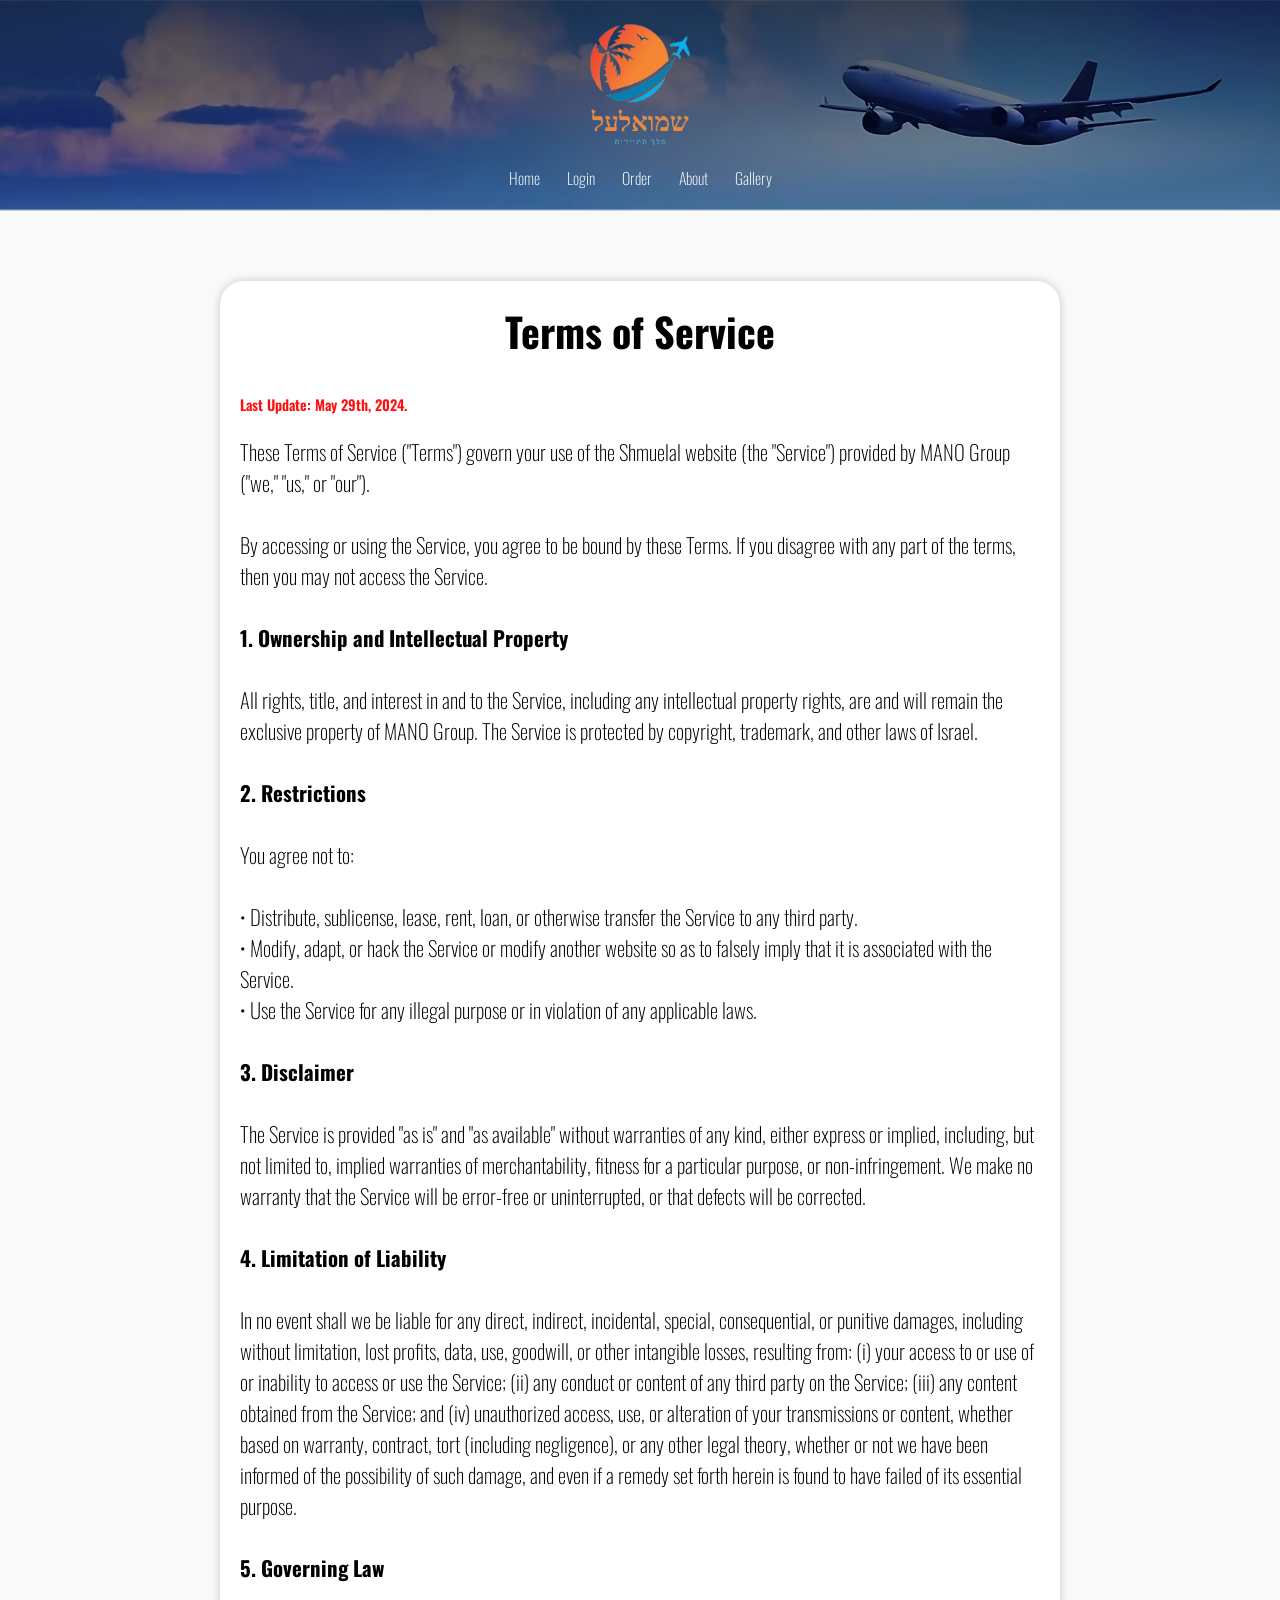
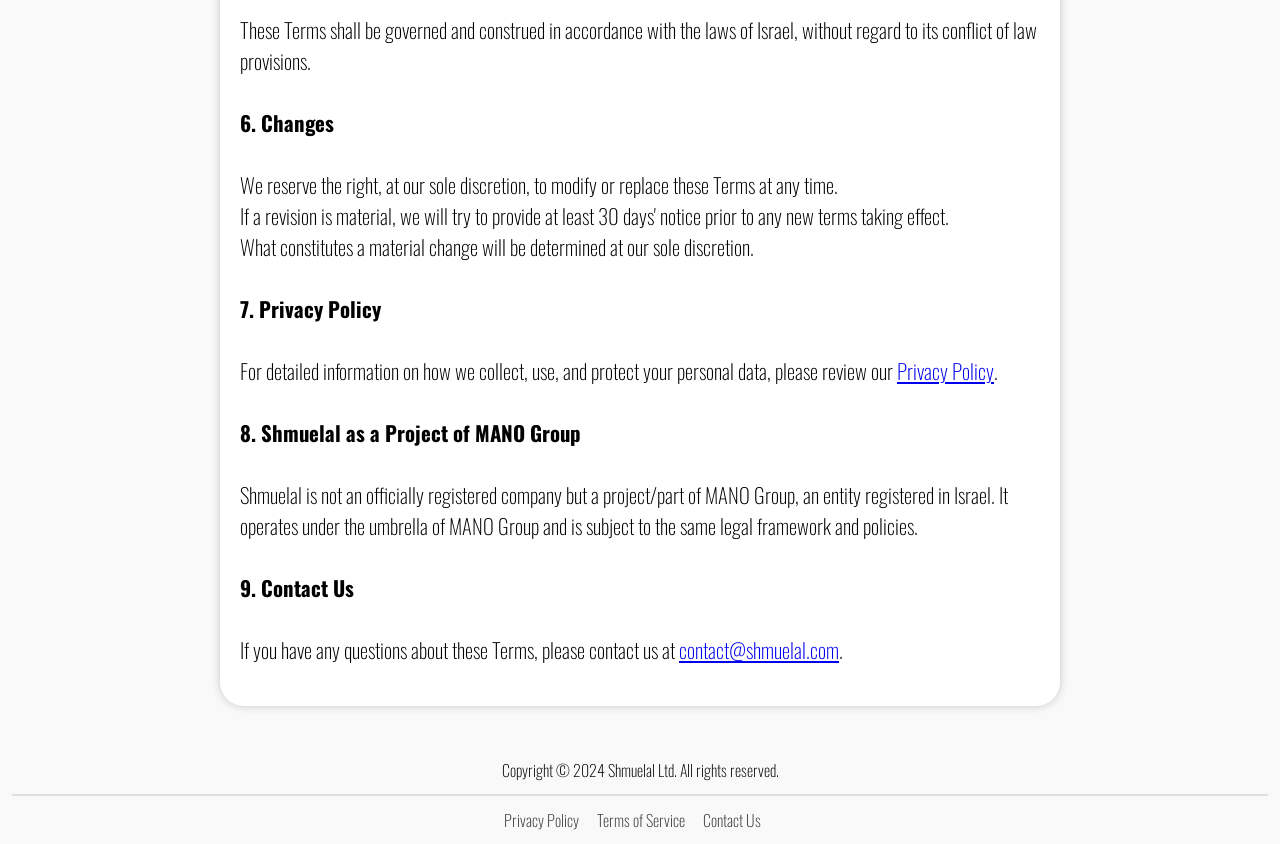
==== terms.html @ b432f90d "upload" ====
<!DOCTYPE html>
<html lang="en">
<head>
    <meta charset="UTF-8">
    <meta name="viewport" content="width=device-width, initial-scale=1.0">
    <link rel="stylesheet" href="style.css">
    <title>Terms of Service • Shmuelal</title>
    <link rel="icon" href="images/core/favicon.ico" type="image/x-icon">
    <link href="https://fonts.googleapis.com/css2?family=Oswald:wght@400;500;700&display=swap" rel="stylesheet">
</head>
<body>
    <header>
        <a href="index.html">
            <img src="images/core/logo.png" alt="Shmuelal Logo" class="logo">
        </a>
        <nav>
            <ul>
                <li><a href="index.html">Home</a></li>
                <li><a href="login.html">Login</a></li>
                <li><a href="order.html">Order</a></li>
                <li><a href="about.html">About</a></li>
                <li><a href="gallery.html">Gallery</a></li>
            </ul>
        </nav>
    </header>
    <main>
        <section class="about-section">
            <h1>Terms of Service</h1>
            <p class="last-update">Last Update: May 29th, 2024.</p>
            <p>These Terms of Service ("Terms") govern your use of the Shmuelal website (the "Service") provided by MANO Group ("we," "us," or "our").<br><br>
            
                By accessing or using the Service, you agree to be bound by these Terms. If you disagree with any part of the terms, then you may not access the Service.<br><br>
                
                <b>1. Ownership and Intellectual Property</b><br><br>
                
                All rights, title, and interest in and to the Service, including any intellectual property rights, are and will remain the exclusive property of MANO Group. The Service is protected by copyright, trademark, and other laws of Israel.<br><br>
                
                <b>2. Restrictions</b><br><br>
                
                You agree not to:<br><br>
                • Distribute, sublicense, lease, rent, loan, or otherwise transfer the Service to any third party.<br>
                • Modify, adapt, or hack the Service or modify another website so as to falsely imply that it is associated with the Service.<br>
                • Use the Service for any illegal purpose or in violation of any applicable laws.<br><br>
                <b>3. Disclaimer</b><br><br>
                
                The Service is provided "as is" and "as available" without warranties of any kind, either express or implied, including, but not limited to, implied warranties of merchantability, fitness for a particular purpose, or non-infringement. We make no warranty that the Service will be error-free or uninterrupted, or that defects will be corrected.<br><br>
                
                <b>4. Limitation of Liability</b><br><br>
                
                In no event shall we be liable for any direct, indirect, incidental, special, consequential, or punitive damages, including without limitation, lost profits, data, use, goodwill, or other intangible losses, resulting from: (i) your access to or use of or inability to access or use the Service; (ii) any conduct or content of any third party on the Service; (iii) any content obtained from the Service; and (iv) unauthorized access, use, or alteration of your transmissions or content, whether based on warranty, contract, tort (including negligence), or any other legal theory, whether or not we have been informed of the possibility of such damage, and even if a remedy set forth herein is found to have failed of its essential purpose.<br><br>
                
                <b>5. Governing Law</b><br><br>
                
                These Terms shall be governed and construed in accordance with the laws of Israel, without regard to its conflict of law provisions.<br><br>
                
                <b>6. Changes</b><br><br>
                
                We reserve the right, at our sole discretion, to modify or replace these Terms at any time.<br>If a revision is material, we will try to provide at least 30 days' notice prior to any new terms taking effect.<br>What constitutes a material change will be determined at our sole discretion.<br><br>
                
                <b>7. Privacy Policy</b><br><br>
            
                For detailed information on how we collect, use, and protect your personal data, please review our <a href="privacy.html">Privacy Policy</a>.<br><br>
                
                <b>8. Shmuelal as a Project of MANO Group</b><br><br>
            
                Shmuelal is not an officially registered company but a project/part of MANO Group, an entity registered in Israel. It operates under the umbrella of MANO Group and is subject to the same legal framework and policies.<br><br>
                
                <b>9. Contact Us</b><br><br>
                
                If you have any questions about these Terms, please contact us at <a href="mailto:contact@shmuelal.com">contact@shmuelal.com</a>.</p>            
        </section>
    </main>
    <footer>
        <p>Copyright © 2024 Shmuelal Ltd. All rights reserved.</p>
        <hr>
        <div>
            <a href="privacy.html">Privacy Policy</a>
            <a href="terms.html">Terms of Service</a>
            <a href="contact.html">Contact Us</a>
        </div>
    </footer>
</body>
</html>
---- style.css ----
@import url('https://fonts.googleapis.com/css2?family=Libre+Barcode+128+Text&family=Poppins:wght@400;500;600;700&display=swap');

:root {
    --default-border-radius: 24px;
    --gradient-button-background: linear-gradient(to right, #26a8ff, #00ccff);
}

main {
    display: flex;
    flex-direction: column;
    justify-content: center;
    align-items: center;
    min-height: 80vh;
}

html {
    margin: 0;
    padding: 0;
    width: 100%;
    height: 100%;
}

header {
    background-image: linear-gradient(to top, rgba(255, 255, 255, 1) 0%, rgba(0,0,0,0) 1%, rgba(0, 0, 0, 0.5) 100%), url('images/core/header.png');
    background-size: cover;
    background-position: center;
    padding: 20px 10px 5px;
    margin: 0 0 30px;
    border: none;
}

header img.logo {
    margin-top: 4px;
    max-width: 100px;
}

body {
    font-family: 'Oswald', cursive;
    text-align: center;
    padding: 0;
    margin: 0;
    background: #f9f9f9;
    font-weight: 100;
}

footer {
    text-align: center;
    background-color: #f9f9f9;
    padding: 12px;
    text-align: center;
}

footer p {
    margin: 0;
}

footer hr {
    margin: 12px 0;
    border: none;
    border-top: 2px solid #dfdfdf;
    width: 100%;
}

footer div {
    margin-top: 10px;
}

footer div a {
    text-decoration: none;
    color: #333;
    margin-right: 15px;
}

nav {
    margin: auto;

}

nav ul li {
    display: inline;
    margin: 0 12px;
}

nav ul li a {
    color: white;
    text-decoration: none;
}

button {
    margin-top: 20px;
    padding: 10px 20px;
    background: var(--gradient-button-background);
    color: white;
    border: none;
    border-radius: var(--default-border-radius);
    cursor: pointer;
    font-size: 16px;
    font-weight: 600;
    width: 200px;
}

button:hover {
    background-color: #0056b3;
}

.imagee {
    width: 100%;
    cursor: pointer;
    transition: all 0.35s ease;
    border-radius: 10px;
}

.imagee:hover {
    scale: 1.065;
}

.imagee.fullscreen {
    position: fixed;
    top: 0;
    left: 0;
    width: 100vw;
    height: 100vh;
    transform: scale(1);
    z-index: 999;
    border-radius: 0;
    transition: none;
}

.imagee.fullscreen:hover {
    scale: 1;
}

article {
    background-color: #fff;
    box-shadow: 0 0 10px rgba(0,0,0,0.2);
    margin: 20px auto;
    padding: 20px;
    max-width: 800px;
}

ul {
    list-style-type: none;
    padding: 0;
}

.about-section {
    margin: 40px auto;
    padding: 20px;
    background-color: #fff;
    box-shadow: 0 0 10px rgba(0,0,0,0.2);
    border-radius: var(--default-border-radius);
    max-width: 800px;
}

.about-section h1 {
    text-align: middle;
    margin-top: 0;
    font-size: 2.5rem;
}

.about-section h2 {
    text-align: middle;
    margin-top: 0;
    font-size: 2.0rem;
}

.about-section center {
    text-align: middle;
    margin-top: 0;
    font-size: 1.3rem;
}

.about-section p {
    text-align: left;
    font-size: 1.3rem;
}

.about-section p.last-update {
    color: #ff1010;
    font-weight: 600;
    font-size: 0.9rem;
    margin: 0;
    padding: 0;
}

.contact-section {
    margin: 40px auto;
    padding: 30px;
    background-color: #fff;
    box-shadow: 0 0 10px rgba(0,0,0,0.2);
    border-radius: var(--default-border-radius);
    max-width: 800px;
}

.contact-section input[type="text"] {
    display: block;
    width: 94.4%;
    padding: 14px;
    margin: 5px 0 10px;
    border: none;
    border-radius: 5px;
    border: 1px solid transparent;
    outline: 1px solid #ddd;
    transition: outline 0.25s ease, border-color 0.25s ease;
}

.contact-section input[type="text"]:focus {
    outline: 1px solid #000;
    border-color: #000;
}

.contact-section h1 {
    text-align: middle;
    margin-top: 0;
    font-size: 2.5rem;
}

.contact-section h2 {
    text-align: middle;
    margin-top: 0;
    font-size: 2.0rem;
}

.contact-section p {
    text-align: left;
    font-size: 1.2rem;
}

.contact-section a{
    background: linear-gradient(to right, #26a8ff, #00ccff);
    background-clip: text;
    -webkit-text-fill-color: transparent;
    font-weight: 600;
}

.post {
    display: flex;
    align-items: flex-start;
    margin: 20px 0;
    padding: 20px 20px 28px;
    border-radius: var(--default-border-radius);
    z-index: 2;
    width: 42.5vw;
}

.post-image {
    width: 100px;
    height: 100px;
    margin-right: 20px;
    object-fit: cover;
}

.post-content {
    text-align: left;
}

.post-meta {
    font-size: 0.8rem;
    color: #777;
    margin-top: 10px;
}

.gallery {
    display: grid;
    grid-template-columns: repeat(auto-fit, minmax(250px, 1fr));
    gap: 20px;
    padding: 20px;
    min-height: 59.75vh;
}

.gallery-item {
    display: flex;
    flex-direction: column;
    align-items: center;
    border-radius: var(--default-border-radius);
}

.gallery-item-info {
    width: 100%;
    text-align: center;
    color: #444;
    margin-top: 10px;
    font-weight: 500;
}

.image-caption {
    font-size: 0.9rem;
    color: #000;
    margin: 10px 0;
}

.coupon-code-container {
    margin: 20px 0 0;
    padding: 0;
    text-align: center;
    margin-bottom: 1rem;
    font-family: 'Poppins', sans-serif;
}

.menu-recent-flights {
    margin-top: 20px;
    background: rgba(0,0,0,0.25);
    border-radius: 40px;
    width: 400px;
    height: 550px;
    border: 2px solid rgba(0,0,0,0.15);
    color: #fff;
    z-index: -1;
}

.menu-recent-flights h1 {
    color: #fff;
    text-shadow: 0 0 10px rgba(0,0,0,0.5);
}

.menu-recent-flights-filght-details {
    position: relative;
    background: transparent;
    width: 310px;
    height: 135px;
    margin: 40px auto;
    border-radius: 15px;
    box-shadow: 0 0 10px rgba(0,0,0,0.65);
    padding: 10px;

}

.menu-recent-flights-filght-details video {
    position: absolute;
    top: 0;
    left: 0;
    width: 100%;
    height: 100%;
    object-fit: cover;
    object-position: center;
    z-index: -1;
    border-radius: 15px;
    filter: brightness(35%) blur(0.5px);
}

.menu-recent-flights-filght-details h3 {
    display: inline;
    margin: 0 2px;
    color: #fff;
    font-size: 22px;
    text-shadow: 0 0 10px rgba(0,0,0,0.75);
    padding: 0;
}

.menu-recent-flights-flight-details-container-container {
    margin-top: 10px;
    padding-right: 10px;
}

.menu-recent-flights-flight-details-container {
    display: flex;
    text-align: center;
    justify-content: space-between;
    margin: 6px 0 0;
    box-shadow: 0 0 10px rgba(0,0,0,0);
}

.menu-recent-flights-flight-details-container p:first-child {
    margin: 0;
    padding: 0 0 0 5px;
    flex: 1;
    text-align: left;
}

.menu-recent-flights-flight-details-container p:nth-child(2) {
    margin: 0;
}

.menu-recent-flights-flight-details-container p:last-child {
    margin: 0;
    text-align: center;
}

.menu-recent-flights-flight-details-container p.ontime {
    width: 100px;
}

.menu-recent-flights-flight-details-container p.boarding {
    color: #53ff53;
    width: 100px;
}

.menu-recent-flights-flight-details-container p.delayed {
    color: #ffc353;
    width: 100px;
}

.menu-placeholder {
    background: transparent;
    width: 17.5vw;
    height: 75vh;
}

.auth-form {
    width: 100%;
    max-width: 300px;
    background-color: #fff;
    padding: 20px;
    border-radius: var(--default-border-radius);
    box-shadow: 0 0 20px rgba(0, 0, 0, 0.3);
    margin: 40px auto;
}

.form-group {
    margin-bottom: 20px;
    border-radius: var(--default-border-radius);
}

.form-group label {
    display: block;
    margin-bottom: 5px;
}

.form-group input[type="email"],
.form-group input[type="password"] {
    width: calc(100% - 5%);
    padding: 10px;
    border: 2px solid #ddd;
    font-size: 14px;
    border-radius: 10px;
}

#seat-map {
    background-color: #fff;
    border: 2px solid rgba(0,0,0,0.15);
    box-shadow: 0 0 10px rgba(0,0,0,0.125);
    display: grid;
    grid-template-columns: repeat(9, 1fr);
    gap: 8px;
    padding: 24px;
    border-radius: var(--default-border-radius);
}

.seat {
    width: 42px;
    height: 42px;
    background-color: #dfdfdf;
    border-radius: 50%;
    cursor: pointer;
    display: flex;
    justify-content: center;
    align-items: center;
    font-size: 14px;
    transition: background-color 0.15s ease-in-out;
    border: 1px solid #aaa;
}

.seat:hover {
    background-color: #fff;
}

.seat-placeholder {
    background: transparent;
    color: transparent;
    border: none;
}

.row {
    display: flex;
    margin: 5px;
}

.row label {
    margin-right: 5px;
}

.seat.selected {
    background-color: #00c3ff;
    color: white;
}

.seat.disabled {
    background-color: #ececec;
    color: rgb(124, 124, 124);
    cursor: default;
}

::-webkit-scrollbar, ::-webkit-scrollbar-track {
    background: transparent;
    width: 12px;
}


::-webkit-scrollbar-thumb {
    background: #dfdfdf;
    border-radius: 20px;
}

.selected-seats-list {
    display: inline-block;
    list-style-type: none;
    padding: 0;
    font-size: 1.0rem;
    overflow-y: scroll;
    max-height: 180px;
    width: 75%;
    margin: auto;
    vertical-align: top;
}

.selected-seats-list li {
    margin-top: 5;
}

.selected-seats-list ::-webkit-scrollbar, #selected-seats-list ::-webkit-scrollbar-track {
    background: transparent;
    width: 10px;
}

#checkout-btn {
    margin-top: 20px;
    margin-bottom: 20px;
    padding: 10px 16px;
    background: var(--gradient-button-background);
    color: #fff;
    font-size: 16px;
    font-weight: 600;
    border: none;
    border-radius: var(--default-border-radius);
    cursor: pointer;
}

.checkout-data {
    flex: 1;
    padding: 0 14px;
}

.checkout-data h1 {
    font-weight: 500;
    font-size: 24px;
}

.checkout-container input[type="text"] {
    display: block;
    width: calc(95% - 8px);
    padding: 14px;
    margin: 5px 0 15px;
    border: none;
    border-radius: 5px;
    border: 1px solid transparent;
    outline: 1px solid #ddd;
    transition: outline 0.25s ease, border-color 0.25s ease;
}

.checkout-container input[type="text"]:focus {
    outline: 1px solid #000;
    border-color: #000;
}

.checkout-pricing-container {
    flex: 1;
}

.checkout-pricing-container h1 {
    font-weight: 500;
    font-size: 24px;
}

.checkout-pricing-container h2 {
    font-size: 18px;
    font-weight: 500;
    margin: 4px 0;
}

.checkout-pricing-container h3 {
    font-size: 16px;
    font-weight: 400;
    margin: 0 0 0 1px;
}

.checkout-pricing-container h3:last-child {
    margin: 0 1px 0 0;
}


.checkout-pricing {
    display: flex;
    justify-content: space-between;    
}

.checkout-pricing.split {
    border-top: 1px solid rgba(0,0,0,0.35);
    margin-top: 6px;
}

.checkoutpage-details {
    margin: 15px 10px 25px;
}

.checkoutpage-details label {
    font-weight: bold;
    font-size: 1.3rem;
}

.checkoutpage-btn {
    display: block;
    width: 50%;
    padding: 12px 10px;
    margin: 20px auto 24px;
    background: var(--gradient-button-background);
    color: #fff;
    font-size: 16px;
    font-weight: 600;
    border: none;
    border-radius: var(--default-border-radius);;
    cursor: pointer;
}

.checkoutpage-input-desc {
    display: block;
    margin-bottom: 10px;
}

.checkoutpage-input {
    width: 220px;
    padding: 10px;
    border: 2px solid #ddd;
    font-size: 14px;
    border-radius: 10px;
}

.checkoutpage-h1 {
    margin: 10px 0;
    font-size: 32px;
}

.payment-method {
    border-radius: var(--default-border-radius);
    padding: 6px 10px;
    font-size: 14px;
    font-weight: 600;
    border: 2px solid #333;
    margin-left: 10px;
}

.team-member {
    display: inline-block;
    width: 200px;
    margin: 20px;
    text-align: center;
}

.team-member img {
    width: 150px;
    height: 150px;
    border-radius: 50%;
    object-fit: cover;
}

.team-member h2 {
    margin-top: 10px;
    font-size: 18px;
}

.team-member p {
    font-size: 16px;
    text-align: center;
}

.author-name {
    background: linear-gradient(to right, rgba(102, 102, 255, 1), rgba(0, 153, 255, 1) , rgba(0, 255, 0, 0.9), rgba(255, 51, 153, 1), rgba(102, 102, 255, 1));
    -webkit-background-clip: text;
    background-clip: text;
    color: transparent;
    animation: rainbow-animation 16s ease-in-out infinite;
    background-size: 400% 100%;
    font-weight: 800;
}

.order-container {
    margin: 40px;
    justify-content: flex-start;
    background: #fff;
    padding: 20px 40px 50px;
    border-radius: var(--default-border-radius);
    box-shadow: 0 0 10px rgba(0,0,0,0.2);
    width: 800px;
}

.order-container h1 {
    margin: 12px 0 40px;
}

.order-container h2 {
    color: #00c3ff;
    font-weight: 500;
}

.order-container h3 {
    font-size: 30px;
    padding: 0 0 10px;
    margin: 0;
    font-weight: 500;
}

.order-container h4 {
    margin: 28px 0 16px;
    font-weight: 500;
}

.order-container h5 {
    font-weight: 500;
    font-size: 30px;
    padding: 0;
    margin: 0 0 16px;
}

.order-container-mid {
    display: flex;
    justify-content: space-around;
}

.order-container-upgrades {
    padding: 0 20px;
    display: flex;
    justify-content: space-around;
    align-items: center;
    font-size: 20px;
}

.order-special-card {
    padding: 10px 5px;
    width: 280px;
    height: 320px;
    border-radius: 20px;
    border: 2px solid #ccc;
    background: #fcfcfc;
    box-shadow: 0 0 10px rgba(0,0,0,0.25);
    transition: height 0.5s ease;
}

.order-special-card h1 {
    margin: 0;
    padding: 0;
    font-size: 20px;
}

.order-special-card.image {
    width: calc(100% - 20px);
    margin: 10px auto 0;
    height: 140px;
    border: none;
    box-shadow: 0 0 12px rgba(0,0,0,0.35);
    border-radius: 0;
    background-image: url('images/order/disabled.jpg');
    border-radius: 5px;
    background-size: 110% 105%;
    background-position: center;
    filter: brightness(80%);
}

.order-special-card textarea {
    width: 80%;
    height: 100px;
    padding: 8px;
    border-radius: 10px;
    border: 2px solid #868686;
    box-shadow: 0 0 12px rgba(0,0,0,0.35);
    resize: none;
}

.checkbox {
    width: 18px;
    height: 18px;
    margin-right: 8px;
    cursor: pointer;
}

.order-data {
    width: 240px;
    padding: 0;
}

.upgrade-column {
    display: flex;
    justify-content: flex-start;
    align-items: center;
}

.order-hr {
    border: 1px solid rgb(110, 110, 110);
    border-radius: 10px;
}

.special-request-btn {
    display: block;
    margin: 20px auto 4px;
    background: #eee;
    border: 2px solid #333;
    color: #000;
    transition: background-color 0.25s ease-in-out;
}

.special-request-btn-text {
    display: none;
    opacity: 0;
    transition: opacity 0.5s ease-in-out;
}

.contact-btn-text {
    display: none;
    opacity: 0;
    transition: opacity 0.5s ease-in-out;
}

.special-request-btn:hover {
    background-color: #fff;
}

.special-request-btn.green-button {
    background-color: rgb(0, 218, 0);
    color: white;
}

.order-checkout-container {
    width: 75%;
    height: 30vh;
    padding: 20px;
    box-shadow: 0 0 10px rgba(0,0,0,0.25);
    border-radius: 20px;
    margin: auto;
}

.order-checkout-top {
    display: flex;
    justify-content: space-around;
    height: 15%
}

.order-checkout-middle {
    display: flex;
    justify-content: space-around;
    align-items: flex-start;
    height: calc(70% - 10px);
    margin-bottom: 10px;
}

.order-checkout-bottom {
    display: flex;
    justify-content: space-around;
    height: 15%;
}

.order-checkout-container label {
    font-size: 24px;
    font-weight: 500;
    flex: 1;
}

.coupon-code {
    flex: 1;
    width: 400px;
    height: 200px;
    border-radius: 12px;
    overflow: hidden;
    margin: auto;
    filter: drop-shadow(0 3px 5px rgba(0, 0, 0, 0.5));
    display: flex;
    align-items: stretch;
    position: relative;
    text-transform: uppercase;
    color: #000;
}

.coupon-code::before,
.coupon-code::after {
  content: '';
  position: absolute;
  top: 0;
  width: 50%;
  height: 100%;
  z-index: -1;
}

.coupon-code::before {
  left: 0;
  background-image: radial-gradient(circle at 0 50%, transparent 25px, gold 26px);
}

.coupon-code::after {
  right: 0;
  background-image: radial-gradient(circle at 100% 50%, transparent 25px, gold 26px);
}

.coupon-code > div {
  display: flex;
  align-items: center;
  justify-content: center;
}

.coupon-code-left {
  width: 80px;
  border-right: 2px dashed rgba(0, 0, 0, 0.15);
}

.coupon-code-left div {
  transform: rotate(-90deg);
  white-space: nowrap;
  font-weight: bold;
}

.coupon-code-center {
  flex-grow: 1;
  text-align: center;
}

.coupon-code-right {
  width: 120px;
  background-image: radial-gradient(circle at 100% 50%, transparent 25px, #fff 26px);
}

.coupon-code-right div {
  font-family: 'Libre Barcode 128 Text', cursive;
  font-size: 2.5rem;
  transform: rotate(-90deg);
}

.coupon-code-center h2 {
  background: #111;
  color: gold;
  padding: 0 10px;
  font-size: 2.15rem;
  white-space: nowrap;
}

.coupon-code-center h3 {
  font-size: 2.15rem;
}

.coupon-code-center small {
  font-size: 0.625rem;
  font-weight: 600;
  letter-spacing: 2px;
}

.rainbow-text {
    background: linear-gradient(to right, #6666ff, #0099ff , #00ff00, #ff3399, #6666ff);
    -webkit-background-clip: text;
    background-clip: text;
    color: transparent;
    animation: rainbow-animation 8s ease-in-out infinite;
    background-size: 400% 100%;
}

@keyframes rainbow-animation {
    0%,100% {
        background-position: 0 0;
    }

    50% {
        background-position: 100% 0;
    }
}

.checkout-container {
    margin: 40px auto;
    padding: 12px 30px 20px;
    background-color: #fff;
    box-shadow: 0 0 10px rgba(0,0,0,0.3);
    border-radius: var(--default-border-radius);
    width: 900px;
}

@media (max-width: 1800px) {
    .menu-recent-flights-flight-details-container {
        width: 100%;
    }
}

@media (max-width: 1700px) {
    .post {
        width: 55vw;
        max-width: 55vw;
    }

    .menu-recent-flights {
        display: none;
    }

    .coupon-code-container {
        display: none;
    }
}

@media (max-width: 1200px) {
    .post {
        width: 60vw;
        max-width: 60vw;
    }
}

@media (max-width: 900px) {
    .post {
        width: 75vw;
        max-width: 75vw;
    }
}
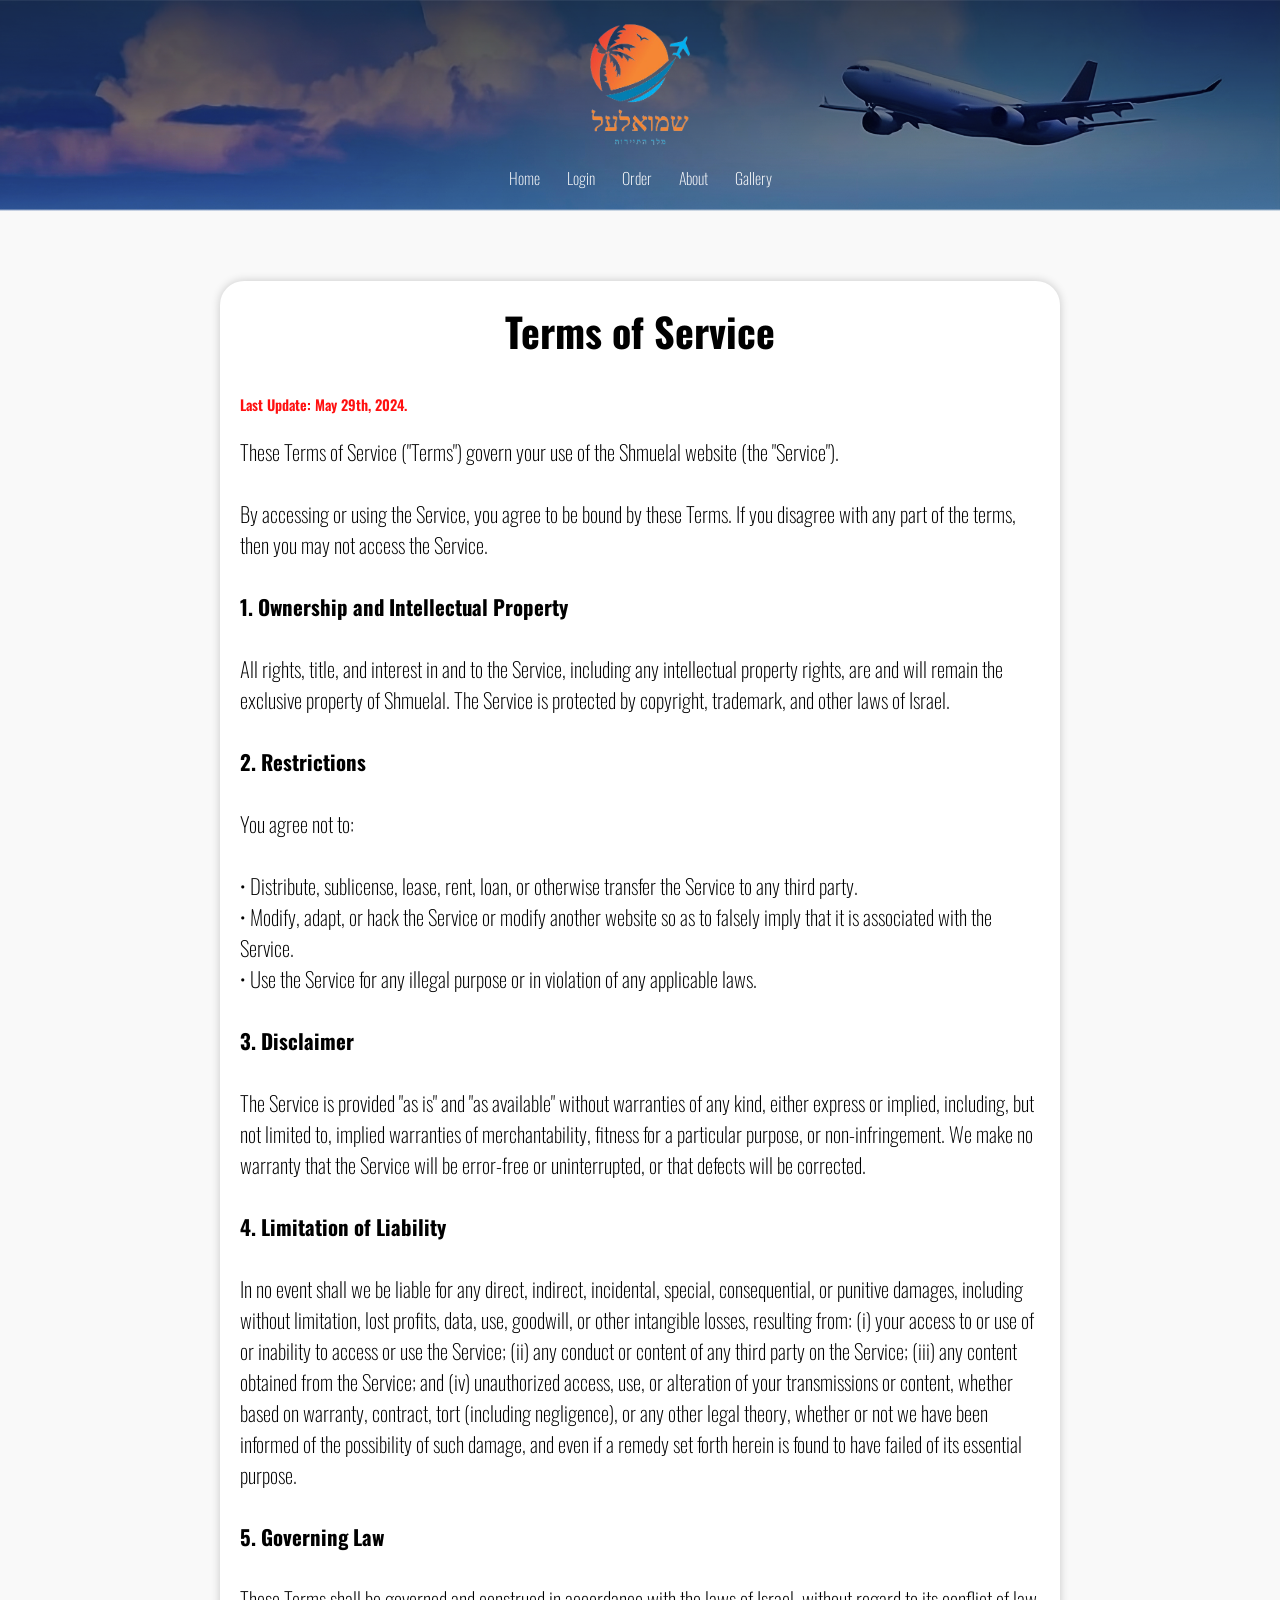
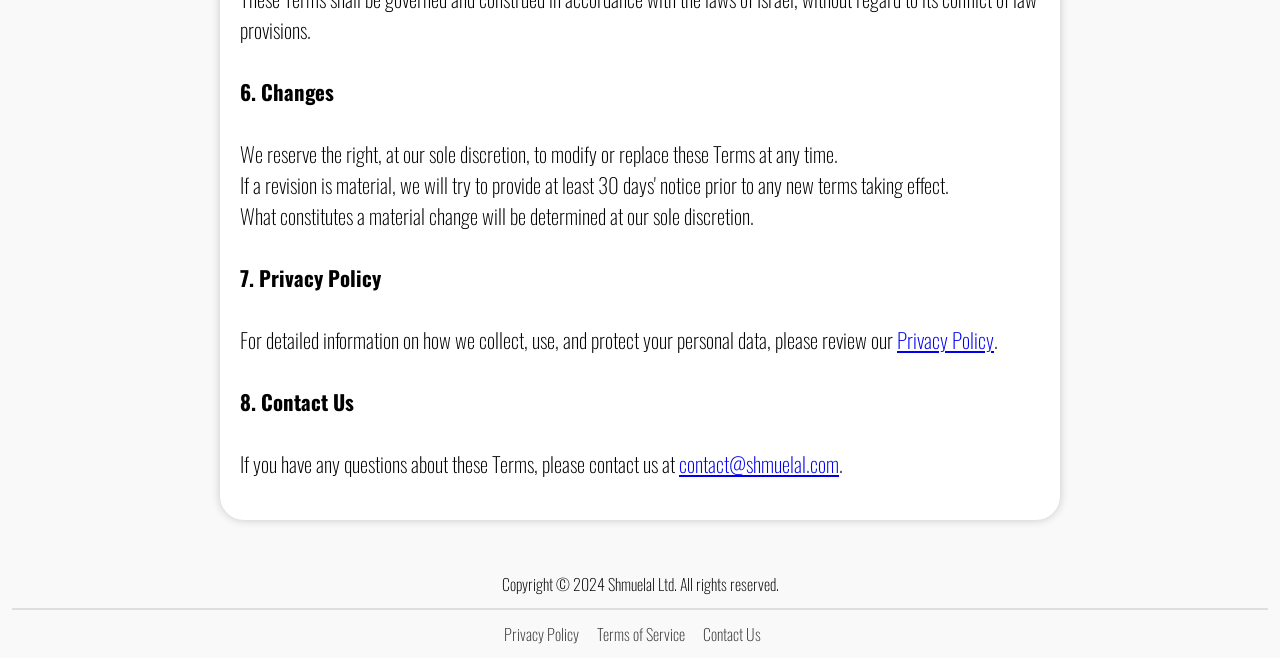
==== commit 573ec36d: "upload" ====
--- a/terms.html
+++ b/terms.html
@@ -27,13 +27,13 @@
         <section class="about-section">
             <h1>Terms of Service</h1>
             <p class="last-update">Last Update: May 29th, 2024.</p>
-            <p>These Terms of Service ("Terms") govern your use of the Shmuelal website (the "Service") provided by MANO Group ("we," "us," or "our").<br><br>
+            <p>These Terms of Service ("Terms") govern your use of the Shmuelal website (the "Service").<br><br>
             
                 By accessing or using the Service, you agree to be bound by these Terms. If you disagree with any part of the terms, then you may not access the Service.<br><br>
                 
                 <b>1. Ownership and Intellectual Property</b><br><br>
                 
-                All rights, title, and interest in and to the Service, including any intellectual property rights, are and will remain the exclusive property of MANO Group. The Service is protected by copyright, trademark, and other laws of Israel.<br><br>
+                All rights, title, and interest in and to the Service, including any intellectual property rights, are and will remain the exclusive property of Shmuelal. The Service is protected by copyright, trademark, and other laws of Israel.<br><br>
                 
                 <b>2. Restrictions</b><br><br>
                 
@@ -61,11 +61,7 @@
             
                 For detailed information on how we collect, use, and protect your personal data, please review our <a href="privacy.html">Privacy Policy</a>.<br><br>
                 
-                <b>8. Shmuelal as a Project of MANO Group</b><br><br>
-            
-                Shmuelal is not an officially registered company but a project/part of MANO Group, an entity registered in Israel. It operates under the umbrella of MANO Group and is subject to the same legal framework and policies.<br><br>
-                
-                <b>9. Contact Us</b><br><br>
+                <b>8. Contact Us</b><br><br>
                 
                 If you have any questions about these Terms, please contact us at <a href="mailto:contact@shmuelal.com">contact@shmuelal.com</a>.</p>            
         </section>
